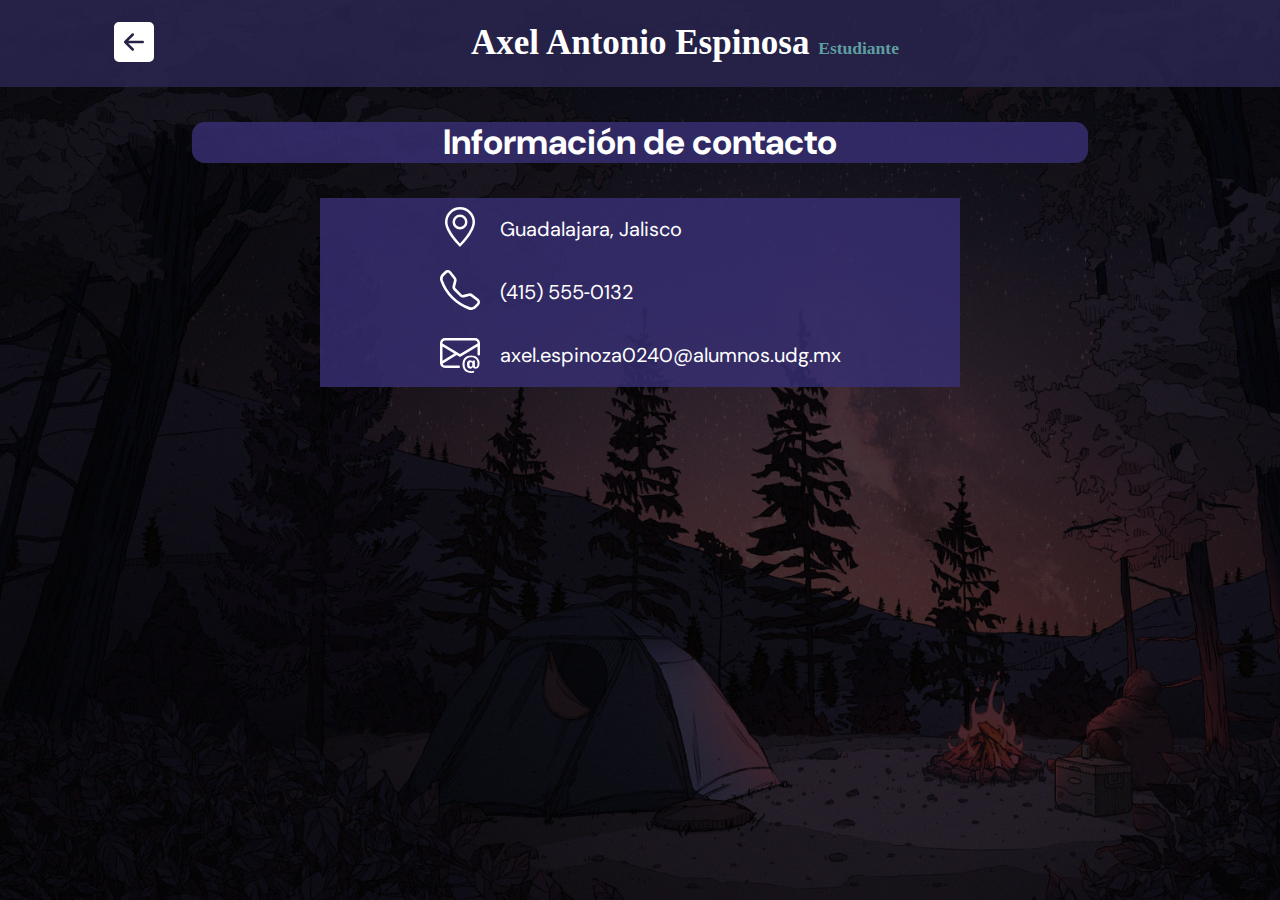
==== contacto.html @ f29d83cf "Changes to main page, and added the contacto page" ====
<!DOCTYPE html>
<html lang="en">
<head>
    <meta charset="UTF-8">
    <meta name="viewport" content="width=device-width, initial-scale=1.0">
    <link rel="stylesheet" href="./css/normalize.css">
    <link rel="stylesheet" href="./css/style.css">
    <link rel="stylesheet" href="./css/contactStyle.css">
    <link rel="preconnect" href="https://fonts.googleapis.com">
    <link rel="preconnect" href="https://fonts.gstatic.com" crossorigin>
    <link href="https://fonts.googleapis.com/css2?family=DM+Sans:opsz,wght@9..40,300&family=Inter&display=swap" rel="stylesheet">
    <title>Contacto</title>
</head>

<div class="background">
    <div class="backgroundColor">
        <nav class="return">
            <a href="./index.html">
                <svg xmlns="http://www.w3.org/2000/svg" 
                width="40" height="40" fill="currentColor" 
                class="bi bi-arrow-left-square-fill" viewBox="0 0 16 16">
                <path d="M16 14a2 2 0 0 1-2 2H2a2 2 0 0 1-2-2V2a2 2 0 0 1 2-2h12a2 2 0 0 1 2 2v12zm-4.5-6.5H5.707l2.147-2.146a.5.5 0 1 0-.708-.708l-3 3a.5.5 0 0 0 0 .708l3 3a.5.5 0 0 0 .708-.708L5.707 8.5H11.5a.5.5 0 0 0 0-1z"/>
                </svg>
            </a>
            <h1 class="head-1">Axel Antonio Espinosa <span> Estudiante</span></h1>
        </nav>
        <body>
            <div class="navMenu">
            </div>
            
            <div class="top">
                <h3 class="encabezado">Información de contacto</h3>
            </div>
        
            <main>
                <div class="datos">
                    <div class="direccion">
                        <div class="imgDireccion">
                            <svg xmlns="http://www.w3.org/2000/svg" 
                                width="40" height="40" fill="currentColor" class="bi bi-geo-alt" viewBox="0 0 16 16">
                                <path d="M12.166 8.94c-.524 1.062-1.234 2.12-1.96 3.07A31.493 31.493 0 0 1 8 14.58a31.481 31.481 0 0 1-2.206-2.57c-.726-.95-1.436-2.008-1.96-3.07C3.304 7.867 3 6.862 3 6a5 5 0 0 1 10 0c0 .862-.305 1.867-.834 2.94zM8 16s6-5.686 6-10A6 6 0 0 0 2 6c0 4.314 6 10 6 10z"/>
                                <path d="M8 8a2 2 0 1 1 0-4 2 2 0 0 1 0 4zm0 1a3 3 0 1 0 0-6 3 3 0 0 0 0 6z"/>
                              </svg>
                        </div>
                        <div>
                            <p class="p-informacion">Guadalajara, Jalisco</p>             
                        </div>
                    </div>
                    <div class="telefono">
                        <div class="imgTelefono">
                            <svg xmlns="http://www.w3.org/2000/svg" 
                                width="40" height="40" fill="currentColor" class="bi bi-telephone" viewBox="0 0 16 16">
                                <path d="M3.654 1.328a.678.678 0 0 0-1.015-.063L1.605 2.3c-.483.484-.661 1.169-.45 1.77a17.568 17.568 0 0 0 4.168 6.608 17.569 17.569 0 0 0 6.608 4.168c.601.211 1.286.033 1.77-.45l1.034-1.034a.678.678 0 0 0-.063-1.015l-2.307-1.794a.678.678 0 0 0-.58-.122l-2.19.547a1.745 1.745 0 0 1-1.657-.459L5.482 8.062a1.745 1.745 0 0 1-.46-1.657l.548-2.19a.678.678 0 0 0-.122-.58L3.654 1.328zM1.884.511a1.745 1.745 0 0 1 2.612.163L6.29 2.98c.329.423.445.974.315 1.494l-.547 2.19a.678.678 0 0 0 .178.643l2.457 2.457a.678.678 0 0 0 .644.178l2.189-.547a1.745 1.745 0 0 1 1.494.315l2.306 1.794c.829.645.905 1.87.163 2.611l-1.034 1.034c-.74.74-1.846 1.065-2.877.702a18.634 18.634 0 0 1-7.01-4.42 18.634 18.634 0 0 1-4.42-7.009c-.362-1.03-.037-2.137.703-2.877L1.885.511z"/>
                              </svg>
                        </div>
                        <div>
                            <p class="p-informacion">(415) 555‑0132</p>
                        </div>
                    </div>
                    <div class="correo">
                        <div class="imgCorreo">
                            <svg xmlns="http://www.w3.org/2000/svg" 
                                width="40" height="40" fill="currentColor" class="bi bi-envelope-at" viewBox="0 0 16 16">
                                <path d="M2 2a2 2 0 0 0-2 2v8.01A2 2 0 0 0 2 14h5.5a.5.5 0 0 0 0-1H2a1 1 0 0 1-.966-.741l5.64-3.471L8 9.583l7-4.2V8.5a.5.5 0 0 0 1 0V4a2 2 0 0 0-2-2H2Zm3.708 6.208L1 11.105V5.383l4.708 2.825ZM1 4.217V4a1 1 0 0 1 1-1h12a1 1 0 0 1 1 1v.217l-7 4.2-7-4.2Z"/>
                                <path d="M14.247 14.269c1.01 0 1.587-.857 1.587-2.025v-.21C15.834 10.43 14.64 9 12.52 9h-.035C10.42 9 9 10.36 9 12.432v.214C9 14.82 10.438 16 12.358 16h.044c.594 0 1.018-.074 1.237-.175v-.73c-.245.11-.673.18-1.18.18h-.044c-1.334 0-2.571-.788-2.571-2.655v-.157c0-1.657 1.058-2.724 2.64-2.724h.04c1.535 0 2.484 1.05 2.484 2.326v.118c0 .975-.324 1.39-.639 1.39-.232 0-.41-.148-.41-.42v-2.19h-.906v.569h-.03c-.084-.298-.368-.63-.954-.63-.778 0-1.259.555-1.259 1.4v.528c0 .892.49 1.434 1.26 1.434.471 0 .896-.227 1.014-.643h.043c.118.42.617.648 1.12.648Zm-2.453-1.588v-.227c0-.546.227-.791.573-.791.297 0 .572.192.572.708v.367c0 .573-.253.744-.564.744-.354 0-.581-.215-.581-.8Z"/>
                              </svg>
                        </div>
                        <div>
                            <p class="p-informacion">axel.espinoza0240@alumnos.udg.mx</p>
                        </div>
                    </div>
                </div>
                <div class="mapa">
                    <div><iframe width="100%" height="500" frameborder="0" scrolling="no" marginheight="0" marginwidth="0" src="https://maps.google.com/maps?width=100%25&amp;height=500&amp;hl=es&amp;q=Cucei+()&amp;t=&amp;z=16&amp;ie=UTF8&amp;iwloc=B&amp;output=embed"><a href="https://www.gps.ie/car-satnav-gps/">GPS devices</a></iframe></div>
                </div>
            </main>
        </body>
    </div>
</div>
</html>
---- css/style.css ----
:root{
    --rancio: #900C3F;
    --naranja: #F94C10;
    --negro: black;
    --white: white;
    --mint: #40F8FF;
    --letra: 'Inter', sans-serif;
}
::-webkit-scrollbar {
    display: none;
}
html {
    box-sizing: border-box;
  }
  *, *:before, *:after {
    box-sizing: inherit;
  }
html{
    font-size: 62.5%;
    
}
.index{
    background-color: rgba(0, 0, 0, 1);
}
h1,h2,h3{
    text-align: center;
}
#idx{color: white;}
.head-1{
    font-size: 3.5rem;
}
.head-1 span{
    font-size: 1.75rem;
    color: cadetblue;
}
.fondo-principal{
    background-image: url(../img/waos.jpg);
    background-repeat: no-repeat;
    background-size: cover;
    height: auto;
}
.fondo-color2{
    background-color: rgba(0, 0, 0, 0.7);
}
.nav-fondo{
    background-color: rgba(0, 0, 0, 0.3);
}
.menu{
    font-size: 2rem;
    display: flex;
    justify-content: space-around;
    margin: 0 17%;
    color: whitesmoke;
    font-family: system-ui, -apple-system, BlinkMacSystemFont, 'Segoe UI', Roboto, Oxygen, Ubuntu, Cantarell, 'Open Sans', 'Helvetica Neue', sans-serif;
    margin-bottom: 5%;
}
.menu a {
    font-size: 1.75rem;
    text-decoration: none;
    text-transform: uppercase;
    font-size: bold;
    color: var(--blanco);
    width: 15rem;
    text-align: center;
    padding: 0.75rem 0;
}
.menu :hover{
    color:black;
    background-color: rgba(255, 255, 255, 0.9);
}
.head2{
    font-size: 2.75rem;
    color:whitesmoke;
    font-family: 'Segoe UI', Tahoma, Geneva, Verdana, sans-serif;
    font-style: italic;
}
.fondo-color {
    display: flex;
    flex-direction: column;
    align-content: space-around;   
    align-items: center;
    margin-bottom: 5rem; 
  }
.ubicacion p {
    display: inline;
    color: var(--white);
    font-size: 1.25rem;
  }
.ubi{
    font-style: italic;
    font-family: var(--letra);
    text-decoration: none;
}
.button{
    position: relative;
    text-decoration: none;
    font-family: var(--letra);
    text-transform: uppercase;
    font-size: 1.75rem;
    background-color: transparent;
    color: white;
    padding: 0.75rem 1.75rem ;
    margin: 2.3rem 0;
}
.button::after, .button::before{
  content: '';
  display: block;
  position: absolute;
  width: 10%;
  height: 40%;
  border: 2px solid;
  transition: all 0.8s ease;
  border-radius: 1px;
}
.button::after{
bottom: 0;
right: 0;
border-top-color: transparent;
border-left-color: transparent;
border-bottom-color: white;
border-right-color: white;
}
.button::before{
top: 0;
left: 0;
border-bottom-color: transparent;
border-right-color: transparent;
border-top-color: white;
border-left-color: white;
}
.button:hover:after,
.button:hover:before{
    width: 100%;
    height: 100%;

}
.icon{
    stroke: white;
}
.head-2{
    padding: 1rem;
    font-size: 2rem;
    font-family: 'Inter', sans-serif;
    color: white;
    font-weight: lighter;
}
.contenido-principal{
    background-color: rgba(76, 58, 98, 0.7);
    margin:  0rem 15%;
    height: 75rem;
    margin-top: 4%;
    margin-bottom: 10%;
    border-radius: 1rem;
}
.servicios{
    display: grid;
    grid-template-columns: repeat(3,1fr);
    gap: 1;
}
.terminal-icon{
    display: flex;
    justify-content: center;
    align-items: center;
    background-color: rgba(255, 255, 255, 0.7);
    border-radius: 50%;
    height: 90px;
    width: 90px;
    margin: 0 42%;
}
.terminal-icon:hover{
    background-color: rgba(0, 0, 0, 0.5);
    color: white;
}
.texto-servicio{
    text-align: center;
    font-size: 1.65rem;
    color: white;
    font-weight: lighter;
    font-family: 'Inter', sans-serif;
}
.head-3{
    font-size: 1.70rem;
    color: white;
    font-weight: lighter;
    font-family: 'Inter', sans-serif;
}
.head-2-contacto{
    font-size: 2em;
    color: white;
    font-weight: lighter;
    font-family: 'Inter', sans-serif;
    
}
legend{
    font-family: system-ui, -apple-system, BlinkMacSystemFont, 'Segoe UI', Roboto, Oxygen, Ubuntu, Cantarell, 'Open Sans', 'Helvetica Neue', sans-serif;
    font-size: 1.2em;
    background-color: rgba(0, 0, 0, 0.5);
   border-radius: 1.5rem;
   margin-bottom: 2rem;
}
.formulario{
    background-color: rgba(42, 28, 48, 0.8);
    width: 80rem;
    margin: 1rem auto;
    padding: 1.25rem 2.5rem;
    color: white;
    font-weight: lighter;
    font-family: 'Inter', sans-serif;
    border-radius: 1.5rem;
}
fieldset{
    border: solid black;
    border-radius: 1.5rem;
}
.contenedor-campo{
    resize: none;
    display: grid;
    grid-template-columns: repeat(2,1fr);
    grid-template-rows: auto auto 10rem;
    column-gap: 1rem;
}
#negro, textarea{
    font-size: 1.50rem;
    width: 100%;
    height: 2.5rem;
    margin-top: 0.5rem;
    background-color: transparent;
    color: white;
    margin-bottom: 0.5rem;
    border-style: none none solid;
    border-width: 0 0 2px;
    border-color: #4D4C7D;
}
.campo:nth-child(3),
.campo:nth-child(4){
    grid-column: 1 / 3;
}
textarea{
    resize: none;
    height: 90%;
}
label{
    font-size: 1.5em;
}
.below-button{
    display: flex;
    justify-content: center;
}
.button-2{
    background-color: #D8D9DA;
    border-radius: 1rem;
    margin-top: 2.5rem;
    display: inline;
    font-size: 1.75em;
    border: none;
    padding: 0.80rem;
}

.button-2:hover{
    background-color: black;
    color:white;
    opacity: 90%;
    border-radius: 1rem;
}
.pieDePagina{
    text-align: center;
}
.SocialMedia{
    background-color: rgba(0, 0, 0, 0.8);
    display: flex;
    color: whitesmoke;
    padding: 2em;
    justify-content: center;
}
.linea{
    border-left: 1px solid white;
    height: 6em;
    padding: 0% 1em;
}
.footMenu{
    padding: 2em;
}
.footMenu a{
    font-size: 1.4em;
    text-decoration: none;
    margin: 0 2em;
    color: whitesmoke;
    position: relative;
    font-family: 'Inter', sans-serif;
}
.footMenu a::before {
    content: "";
    position: absolute;
    width: 100%;
    height: 2px; 
    bottom: 0;
    left: 0;
    background-color: whitesmoke; 
    transform: scaleX(0);
    transform-origin: right;
    transition: transform 0.6s ease;
}
.footMenu a:hover::before {
    transform: scaleX(1);
    transform-origin: left;
}
.GitHub{
    color: white;
    align-self: center;
}
.GitHub:hover{
    cursor: pointer;
}
.Twitter{
    align-self: center;
}
.Twitter:hover{
    cursor: pointer;
}
.copyrightSection{
    display: flex;
    justify-content: space-around;
    color: whitesmoke;
    background-color: rgba(0, 0, 0, 1);
}

.copyright{
    font-size: 0.80rem;
    font-style: italic;
    display: flex;
    align-items: center;
    font-family: 'Inter', sans-serif;
}

.proyecto{
    background-color: whitesmoke;
    margin:  10rem 15%;
    height: 60rem;

}
.topMenu{
    background-color: #205295;
    font-size: 2rem;
    display: flex;
    justify-content: center;
    color: whitesmoke;
    font-family: system-ui, -apple-system, BlinkMacSystemFont, 'Segoe UI', Roboto, Oxygen, Ubuntu, Cantarell, 'Open Sans', 'Helvetica Neue', sans-serif;
    height: 10em;
    align-items: center;
}
.topMenu h1{
    font-size: 2.75rem;
    text-decoration: none;
    text-transform: uppercase;
    font-size: bold;
    color: var(--blanco);
    width: 25rem;
    text-align: center;
    padding: 0.75rem 0;
}
.topMenu img{
    width: auto;
    height: 70%;
    margin-right: 5rem;
}
.DatosEntrada{
    font-size: 1.50rem;
    font-family: 'Inter', sans-serif;
}
.variablesEntrada{
    color: white;
    margin: 1.5rem auto;
    width: 80rem;
    background-color: #1D267D;
    padding: 1.5rem 2.75rem;
}
fieldset{
    border: none;
}
.VarEntrada{
    background-color: #0C134F;
    border-radius: 1.2rem;
    font-size: 1.20rem;
    text-align: left;
    font-family: system-ui, -apple-system, BlinkMacSystemFont, 'Segoe UI', Roboto, Oxygen, Ubuntu, Cantarell, 'Open Sans', 'Helvetica Neue', sans-serif;
    padding: 0.50rem;
}
.input-data{
    width: 100%;
    height: 2.25rem;
    font-size: 1.75rem;
}

.variablesEntrada{
    display: grid;
    grid-template-columns: repeat(2, 1fr);
    gap: 1rem;
}
.calcularIMC{
    width: 80rem;
    margin: 3rem auto;
    text-align: right;
}
.botonIMC{
    background-color: #337CCF;
    color: white;
    text-decoration: none;
    text-transform: uppercase;
    padding: 1.25rem 3.75rem;
    font-size: 1.25rem;
    border-radius: 1.25rem;
    font-family: 'Inter', sans-serif;
}
.botonIMC:hover{
    background-color: #952323;
    cursor: pointer;
}
#varTemperatura{
    grid-template-columns: repeat(3, 1fr);
    gap: 1rem;
}
.convertirTemperatura{
    width: 80rem;
    margin: 3rem auto;
    text-align: right;
}
.botonTemperatura{
    background-color: #337CCF;
    color: white;
    text-decoration: none;
    text-transform: uppercase;
    padding: 1.25rem 3.75rem;
    font-size: 1.25rem;
    border-radius: 1.25rem;
    font-family: 'Inter', sans-serif;
}
.botonTemperatura:hover{
    background-color: #952323;
    cursor: pointer;
}
.salidaTemperatura {
    padding: 1rem;
    grid-column: 2 / span 1;
    background-color: #0C134F;
    border-radius: 1.25rem;
}
#temperaturaConvertida{
    text-align: center;
}
.sombra{
    -webkit-box-shadow: 10px 10px 5px 0px rgba(0,0,0,0.75);
    -moz-box-shadow: 10px 10px 5px 0px rgba(0,0,0,0.75);
    box-shadow: 10px 10px 5px 0px rgba(0,0,0,0.75);
}
---- css/contactStyle.css ----
html, body {
    height: 100%;
}
.return{
    display: flex;
    background-color: rgba(44, 39, 84, 0.8);
    justify-content: center;
}
.return a{
    color:white;
    margin-right: 5rem;
    align-self: center;
    cursor: pointer;
}
.return a:hover{
    color: rgba(0, 0, 0, 0.7);
}
.background{
    background-image: url(../img/waos.jpg);
    background-size: cover;
    height: 100%;
}
.backgroundColor{
    height: 100%;
    background-color: rgba(0, 0, 0, 0.7);
}
.head-1{
    flex-grow: 0.7;
    color: white;
}
.top{
    color: white;
    background-color: rgba(56, 48, 117, 0.8);
    margin: 0rem 15%;
    border-radius: 1.25rem;
    font-size: 3rem;
    font-family: 'DM Sans', sans-serif;
    font-weight: lighter;
}
main{
    margin: 0rem 25%;
    font-family: 'DM Sans', sans-serif;
}
.datos{
    color: white;
    font-size: 2rem;
    display: grid;
    background-color: rgba(56, 48, 117, 0.8);
    justify-content: center;
}
.direccion{
    display: grid; 
    grid-template-columns: auto 1fr;
    align-items: center;
    gap: 2rem;
}
.telefono{
    display: grid; 
    grid-template-columns: auto 1fr;
    align-items: center;
    gap: 2rem;
}
.correo{
    display: grid; 
    grid-template-columns: auto 1fr;
    align-items: center;
    gap: 2rem;
}
.mapa{
    width: 100%;
    opacity: 0.9;
}
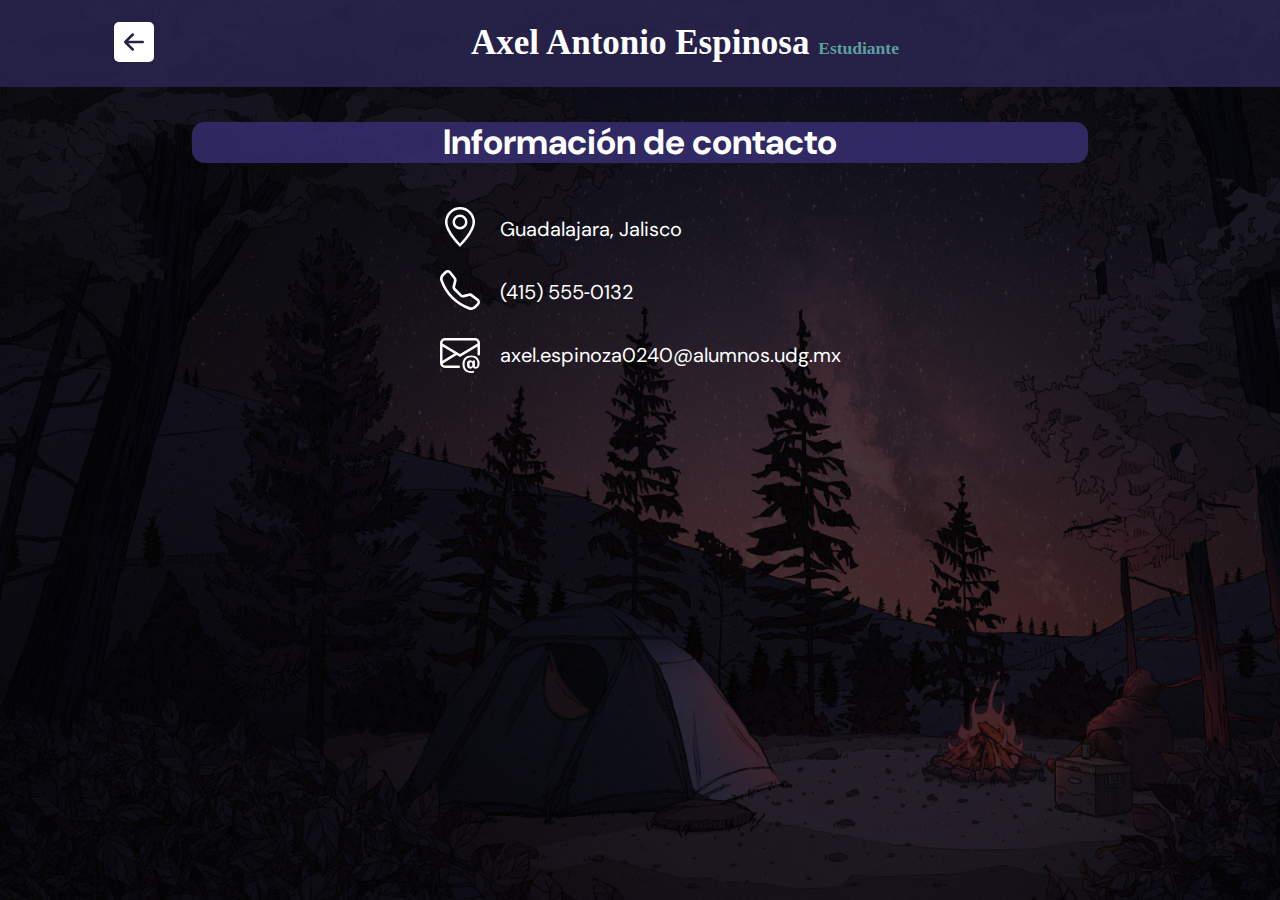
==== commit 06c2e982: "Added about me page" ====
--- a/contacto.html
+++ b/contacto.html
@@ -24,10 +24,7 @@
             </a>
             <h1 class="head-1">Axel Antonio Espinosa <span> Estudiante</span></h1>
         </nav>
-        <body>
-            <div class="navMenu">
-            </div>
-            
+        <body>            
             <div class="top">
                 <h3 class="encabezado">Información de contacto</h3>
             </div>
--- a/css/contactStyle.css
+++ b/css/contactStyle.css
@@ -45,7 +45,6 @@
     color: white;
     font-size: 2rem;
     display: grid;
-    background-color: rgba(56, 48, 117, 0.8);
     justify-content: center;
 }
 .direccion{
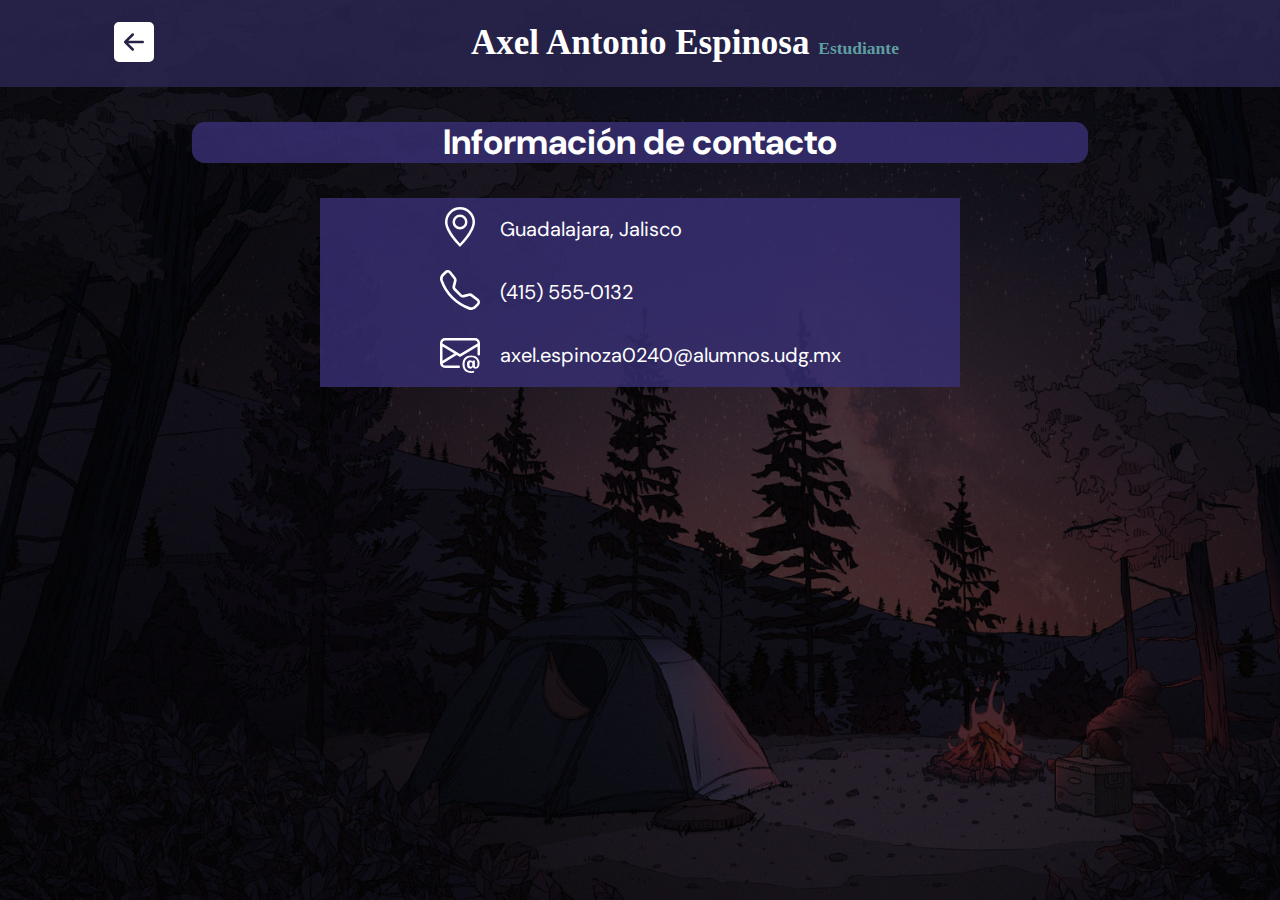
==== commit df648d6e: "Minor changes" ====
--- a/contacto.html
+++ b/contacto.html
@@ -9,6 +9,7 @@
     <link rel="preconnect" href="https://fonts.googleapis.com">
     <link rel="preconnect" href="https://fonts.gstatic.com" crossorigin>
     <link href="https://fonts.googleapis.com/css2?family=DM+Sans:opsz,wght@9..40,300&family=Inter&display=swap" rel="stylesheet">
+    <link rel="icon" type="image/x-icon" href="./img/contacto.png">
     <title>Contacto</title>
 </head>
 
--- a/css/style.css
+++ b/css/style.css
@@ -103,14 +103,14 @@
     margin: 2.3rem 0;
 }
 .button::after, .button::before{
-  content: '';
+  content: ' ';
   display: block;
   position: absolute;
   width: 10%;
   height: 40%;
   border: 2px solid;
-  transition: all 0.8s ease;
-  border-radius: 1px;
+  transition: all 0.6s ease;
+  border-radius: 2px;
 }
 .button::after{
 bottom: 0;
@@ -147,7 +147,7 @@
 .contenido-principal{
     background-color: rgba(76, 58, 98, 0.7);
     margin:  0rem 15%;
-    height: 75rem;
+    height: 80rem;
     margin-top: 4%;
     margin-bottom: 10%;
     border-radius: 1rem;
@@ -177,6 +177,7 @@
     color: white;
     font-weight: lighter;
     font-family: 'Inter', sans-serif;
+    padding: 1rem;
 }
 .head-3{
     font-size: 1.70rem;
--- a/css/contactStyle.css
+++ b/css/contactStyle.css
@@ -42,6 +42,7 @@
     font-family: 'DM Sans', sans-serif;
 }
 .datos{
+    background-color: rgba(56, 48, 117, 0.8);
     color: white;
     font-size: 2rem;
     display: grid;
